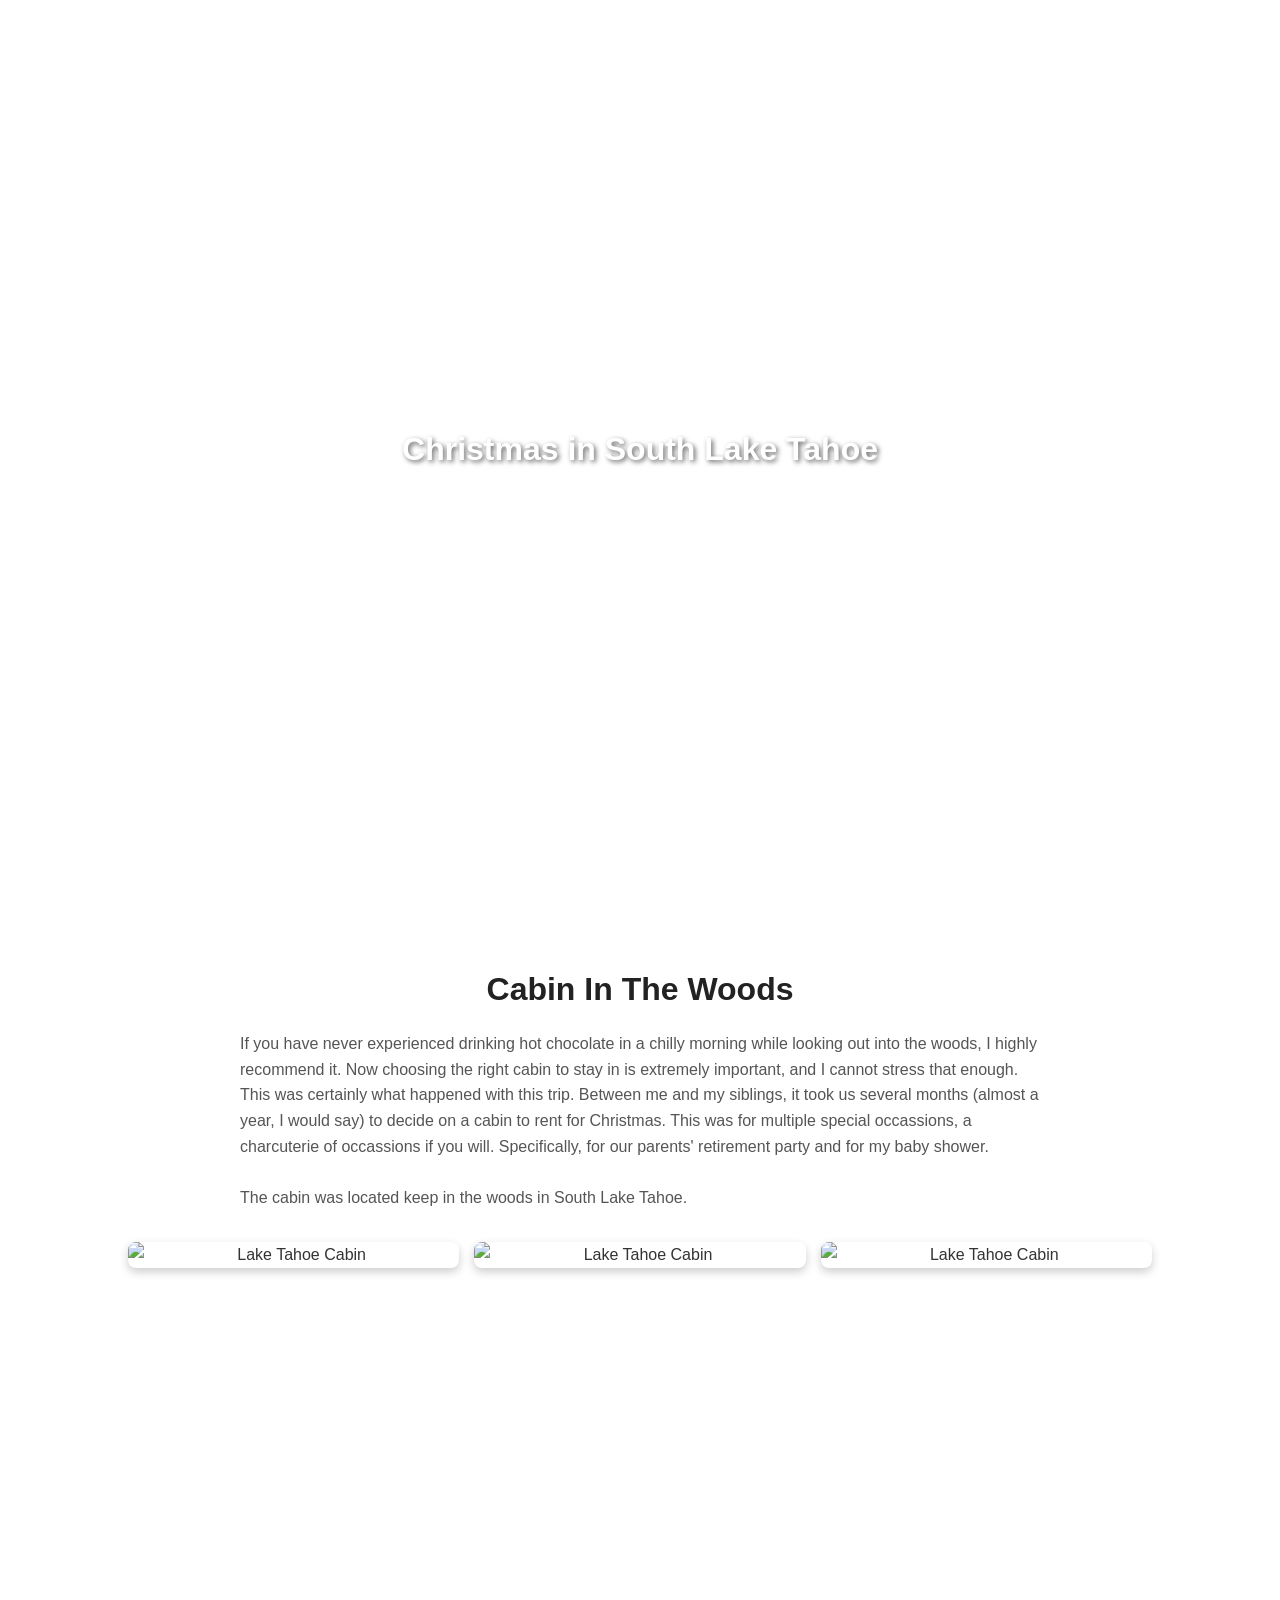
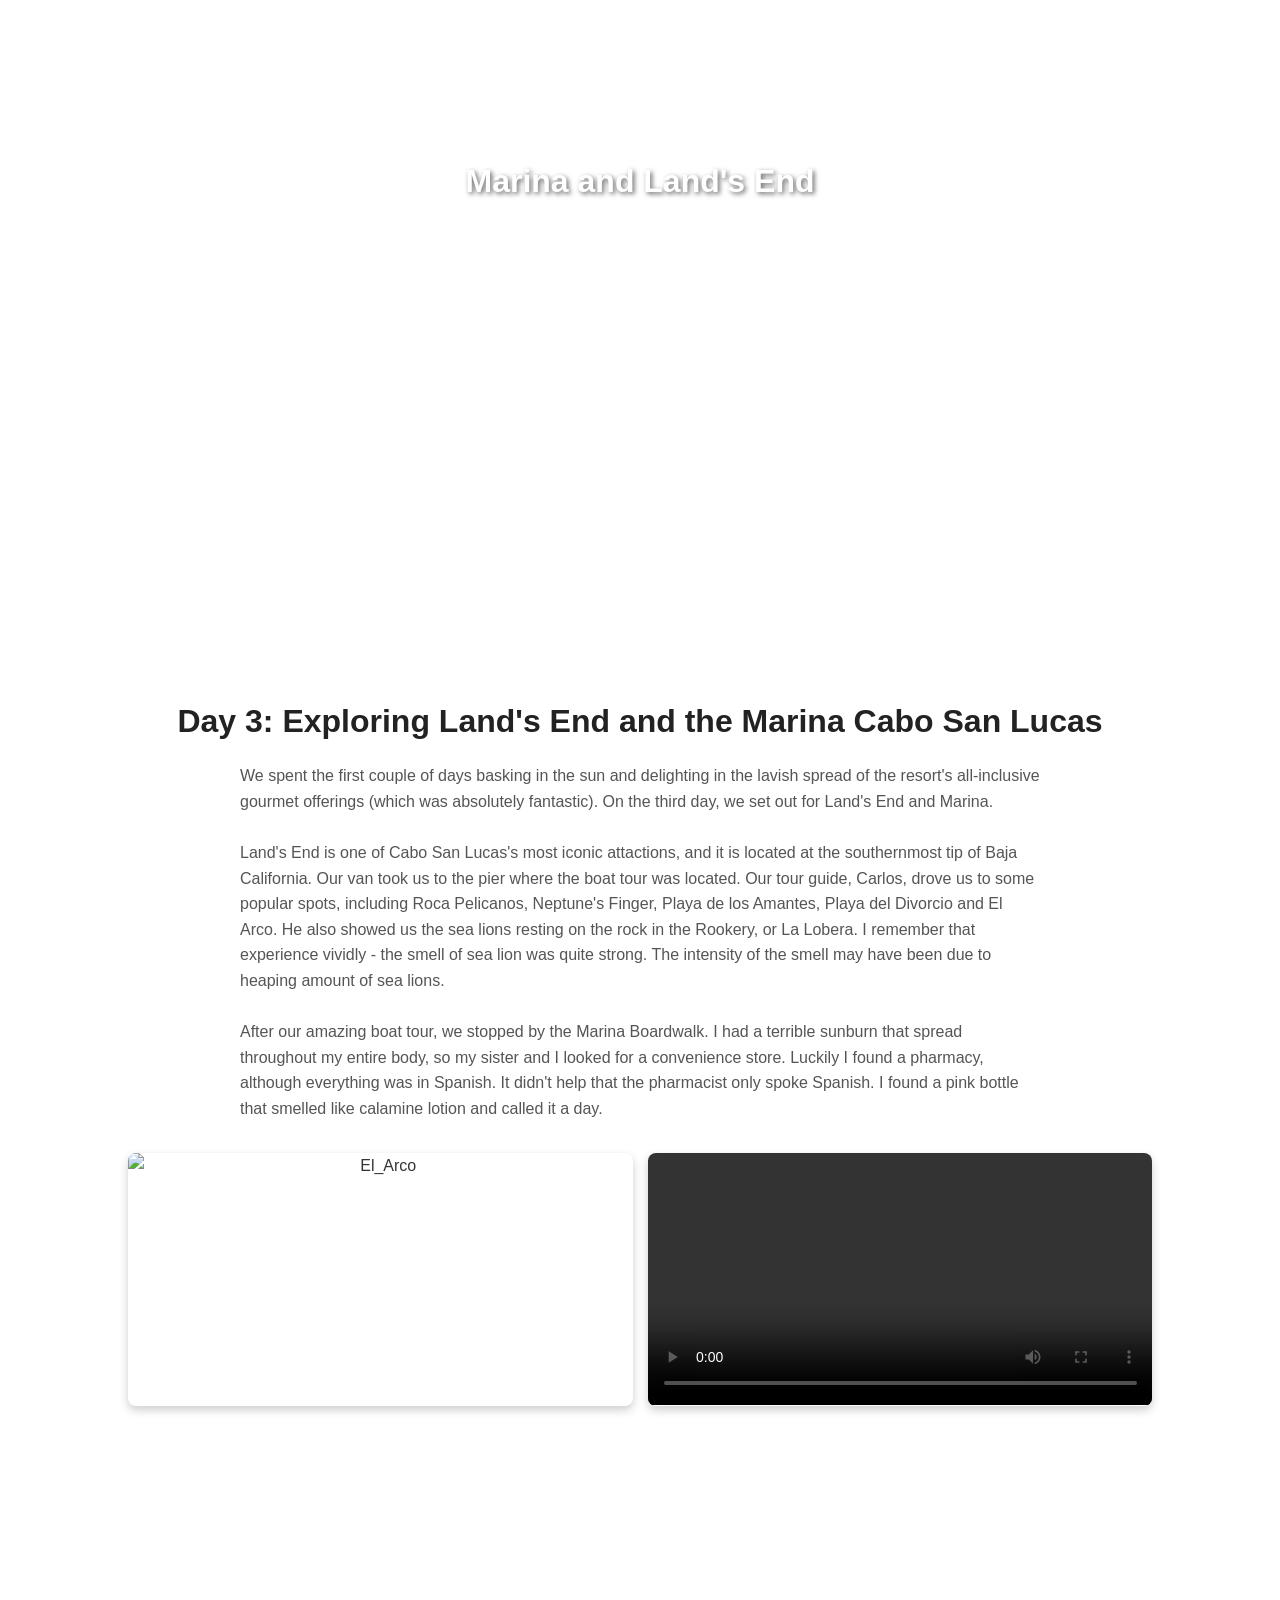
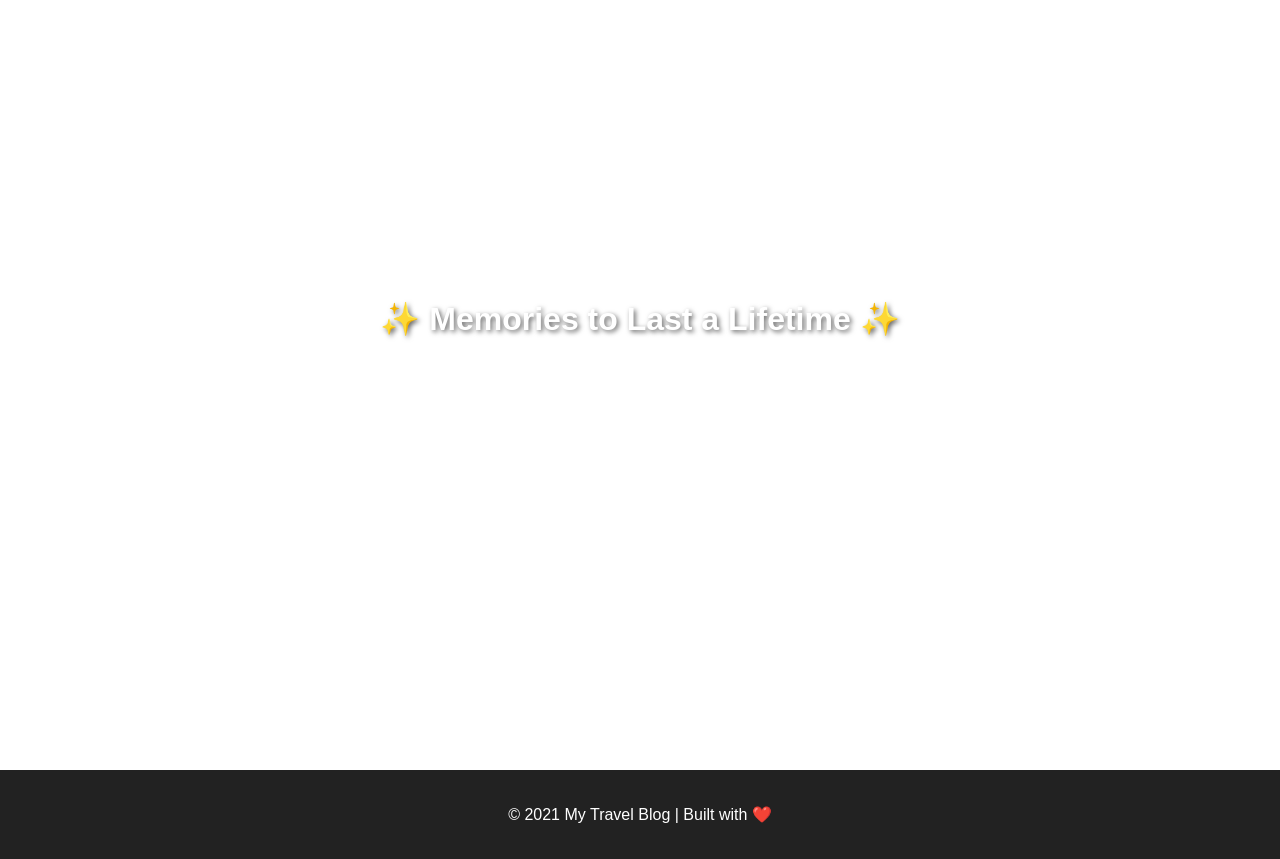
==== cabin_christmas.html @ e279a7be "Commit Changes" ====
<!DOCTYPE html>
<html lang="en">
<head>
  <meta charset="UTF-8">
  <meta name="viewport" content="width=device-width, initial-scale=1.0">
  <title>Travel Blog</title>
  <style>
    /* General Reset */
    * {
      margin: 0;
      padding: 0;
      box-sizing: border-box;
      font-family: "Segoe UI", sans-serif;
    }

    body {
      line-height: 1.6;
      color: #333;
    }

    /* Parallax sections */
    .parallax {
      height: 100vh;
      background-attachment: fixed;
      background-position: center;
      background-repeat: no-repeat;
      background-size: cover;
      display: flex;
      justify-content: center;
      align-items: center;
      color: white;
      text-shadow: 2px 2px 5px rgba(0,0,0,0.6);
      font-size: 2rem;
      font-weight: bold;
    }

    /* Story text section */
    .content {
      padding: 4rem 10%;
      background: #fff;
      text-align: center;
    }

    .content h2 {
      font-size: 2rem;
      margin-bottom: 1rem;
      color: #222;
    }

    .content p {
      max-width: 800px;
      margin: auto;
      font-size: 1.0rem;
      color: #555;
      text-align: left;
    }

    /* Gallery style */
    .gallery {
      display: grid;
      grid-template-columns: repeat(auto-fit, minmax(250px, 1fr));
      gap: 15px;
      margin-top: 2rem;
    }

    .gallery img,
    .gallery video {
      width: 100%;
      border-radius: 8px;
      box-shadow: 0 4px 10px rgba(0,0,0,0.2);
      transition: transform 0.3s ease;
    }

    .gallery img:hover {
      transform: scale(1.05);
    }

    footer {
      text-align: center;
      padding: 2rem;
      background: #222;
      color: white;
    }
  </style>
</head>
<body>

  <!-- Parallax Hero -->
  <div class="parallax" style="background-image: url('imag/cabin1.jpg');">
    <div>Christmas in South Lake Tahoe</div>
  </div>

  <!-- Story section -->
  <section class="content">
    <h2>Cabin In The Woods</h2>
    <p>
      If you have never experienced drinking hot chocolate in a chilly morning while looking out into the woods, I highly recommend it.
      Now choosing the right cabin to stay in is extremely important, and I cannot stress that enough. This was certainly what happened with this trip.
      Between me and my siblings, it took us several months (almost a year, I would say) to decide on a cabin to rent for Christmas. This was for 
      multiple special occassions, a charcuterie of occassions if you will. Specifically, for our parents' retirement party and for my baby shower.<br><br>

      The cabin was located keep in the woods in South Lake Tahoe.  
    </p>
    <div class="gallery">
      <img src="imag/cabin0.jpg" alt="Lake Tahoe Cabin">
      <img src="imag/cabin2.jpg" alt="Lake Tahoe Cabin">
      <img src="imag/cabin4.jpg" alt="Lake Tahoe Cabin">
    </div>
  </section>

  <!-- Another Parallax -->
  <div class="parallax" style="background-image: url('imag/Cabos_Lands_End.jpg');">
    <div>Marina and Land's End</div>
  </div>

  <!-- Another Story section -->
  <section class="content">
    <h2>Day 3: Exploring Land's End and the Marina Cabo San Lucas</h2>
    <p>
      We spent the first couple of days basking in the sun and delighting in the lavish spread of
      the resort's all-inclusive gourmet offerings (which was absolutely fantastic). On the third
      day, we set out for Land's End and Marina. <br><br>
      
      Land's End is one of Cabo San Lucas's most iconic 
      attactions, and it is located at the southernmost tip of Baja California. Our van took us to 
      the pier where the boat tour was located. Our tour guide, Carlos, drove us to some popular
      spots, including Roca Pelicanos, Neptune's Finger, Playa de los Amantes, Playa del Divorcio and 
      El Arco. He also showed us the sea lions resting on the rock in the Rookery, or La Lobera. I 
      remember that experience vividly - the smell of sea lion was quite strong. The intensity of the 
      smell may have been due to heaping amount of sea lions. <br><br>
      
      After our amazing boat tour, we stopped by the Marina Boardwalk. I had a terrible sunburn that
      spread throughout my entire body, so my sister and I looked for a convenience store. Luckily I 
      found a pharmacy, although everything was in Spanish. It didn't help that the pharmacist only
      spoke Spanish. I found a pink bottle that smelled like calamine lotion and called it a day.
    </p>
    <div class="gallery">
      <img src="imag/Cabos_El_Arco.jpg" alt="El_Arco">
      <!-- <img src="imag/Cabos_Lands_End.jpg" alt="Cabos_Lands_End"> -->
      <!---Video inside gallery-->
      <video controls>
        <source src="imag/Cabos_Marina.mp4" type="video/mp4">
        Your browser does not support the video tag
      </video>
    </div>
  </section>

  <!-- Ending Parallax -->
  <div class="parallax" style="background-image: url('imag/Cabos4.jpeg');">
    <div>✨ Memories to Last a Lifetime ✨</div>
  </div>

  <footer>
    <p>© 2021 My Travel Blog | Built with ❤️</p>
  </footer>

</body>
</html>
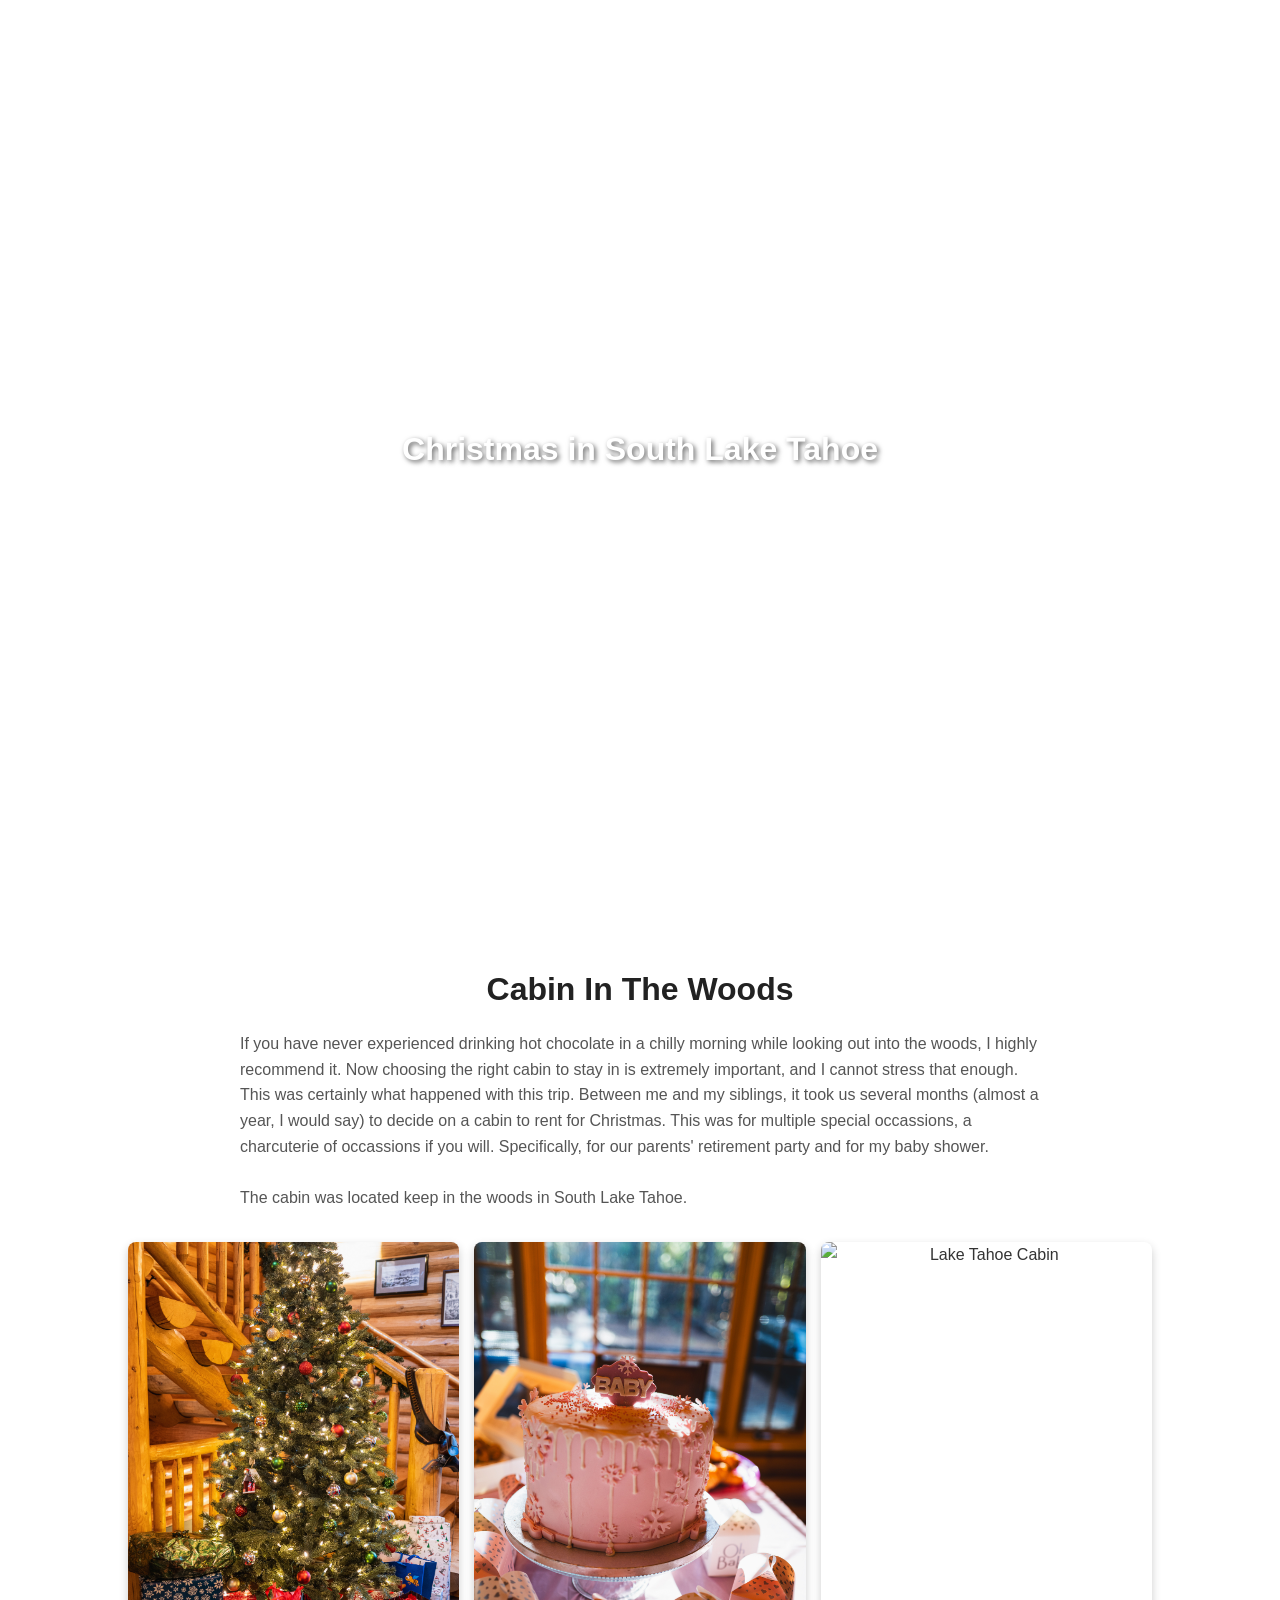
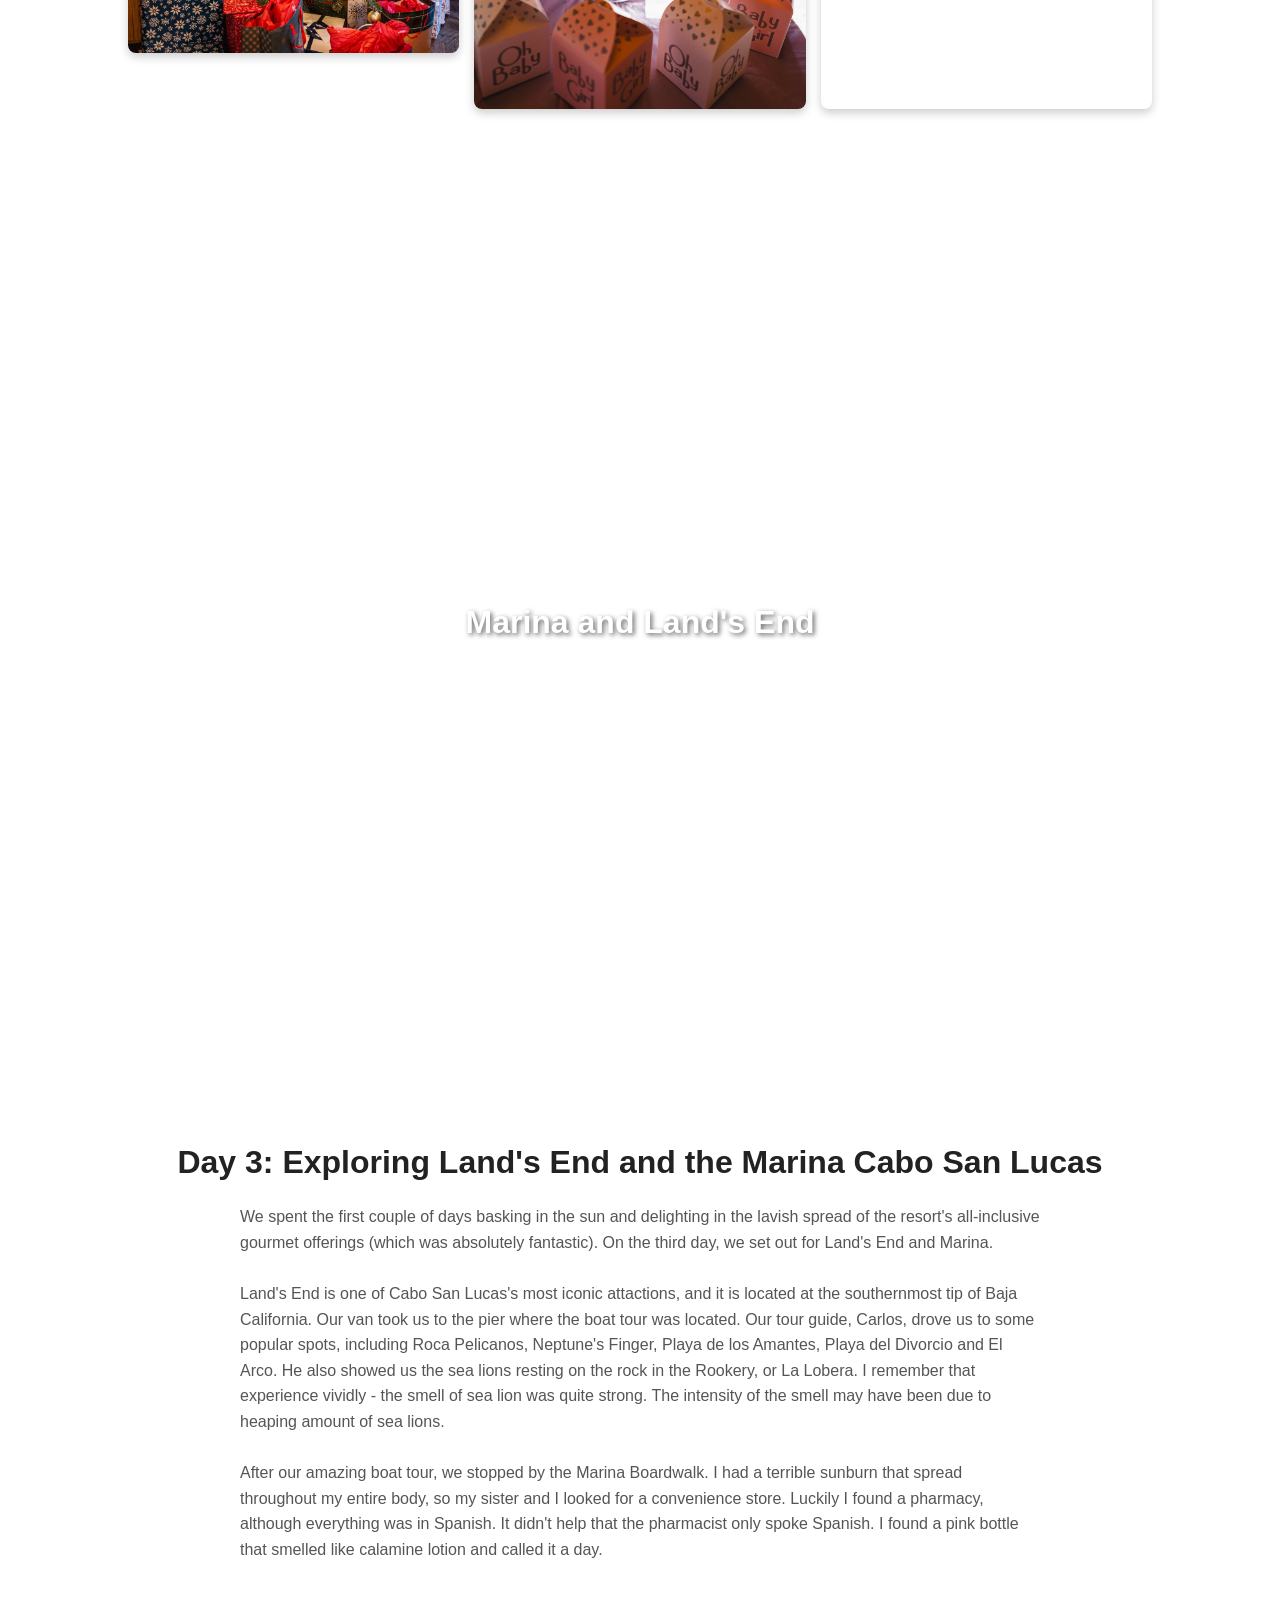
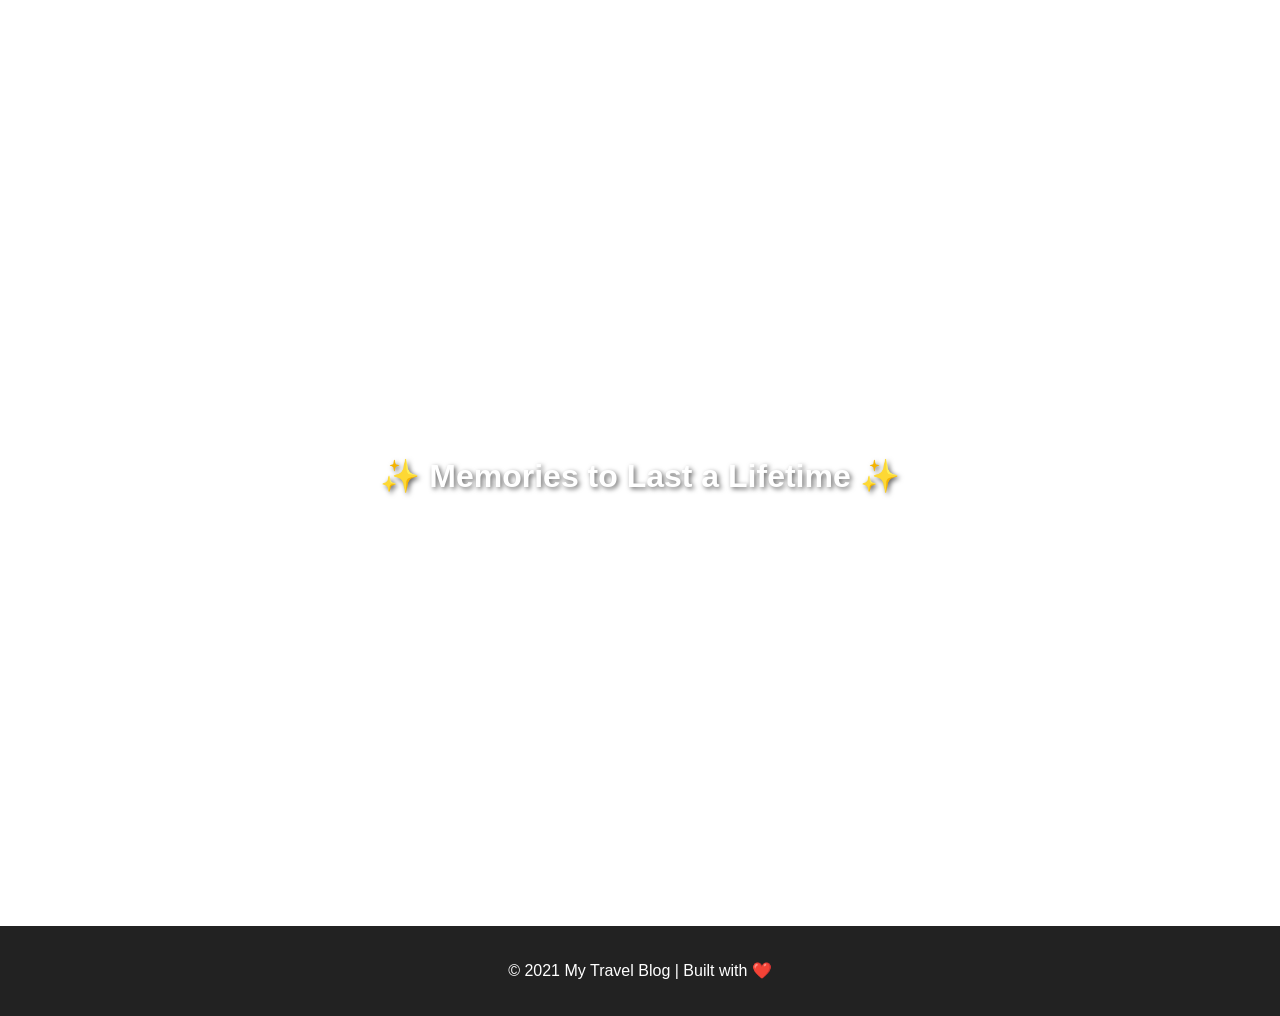
==== commit 46779942: "Third commit" ====
--- a/cabin_christmas.html
+++ b/cabin_christmas.html
@@ -86,7 +86,7 @@
 <body>
 
   <!-- Parallax Hero -->
-  <div class="parallax" style="background-image: url('imag/cabin1.jpg');">
+  <div class="parallax" style="background-image: url('imag_7/cabin1.jpg');">
     <div>Christmas in South Lake Tahoe</div>
   </div>
 
@@ -102,9 +102,9 @@
       The cabin was located keep in the woods in South Lake Tahoe.  
     </p>
     <div class="gallery">
-      <img src="imag/cabin0.jpg" alt="Lake Tahoe Cabin">
-      <img src="imag/cabin2.jpg" alt="Lake Tahoe Cabin">
-      <img src="imag/cabin4.jpg" alt="Lake Tahoe Cabin">
+      <img src="imag_2/cabin0.jpg" alt="Lake Tahoe Cabin">
+      <img src="imag_2/cabin2.jpg" alt="Lake Tahoe Cabin">
+      <img src="imag_5/cabin4.jpg" alt="Lake Tahoe Cabin">
     </div>
   </section>
 
@@ -134,15 +134,6 @@
       found a pharmacy, although everything was in Spanish. It didn't help that the pharmacist only
       spoke Spanish. I found a pink bottle that smelled like calamine lotion and called it a day.
     </p>
-    <div class="gallery">
-      <img src="imag/Cabos_El_Arco.jpg" alt="El_Arco">
-      <!-- <img src="imag/Cabos_Lands_End.jpg" alt="Cabos_Lands_End"> -->
-      <!---Video inside gallery-->
-      <video controls>
-        <source src="imag/Cabos_Marina.mp4" type="video/mp4">
-        Your browser does not support the video tag
-      </video>
-    </div>
   </section>
 
   <!-- Ending Parallax -->
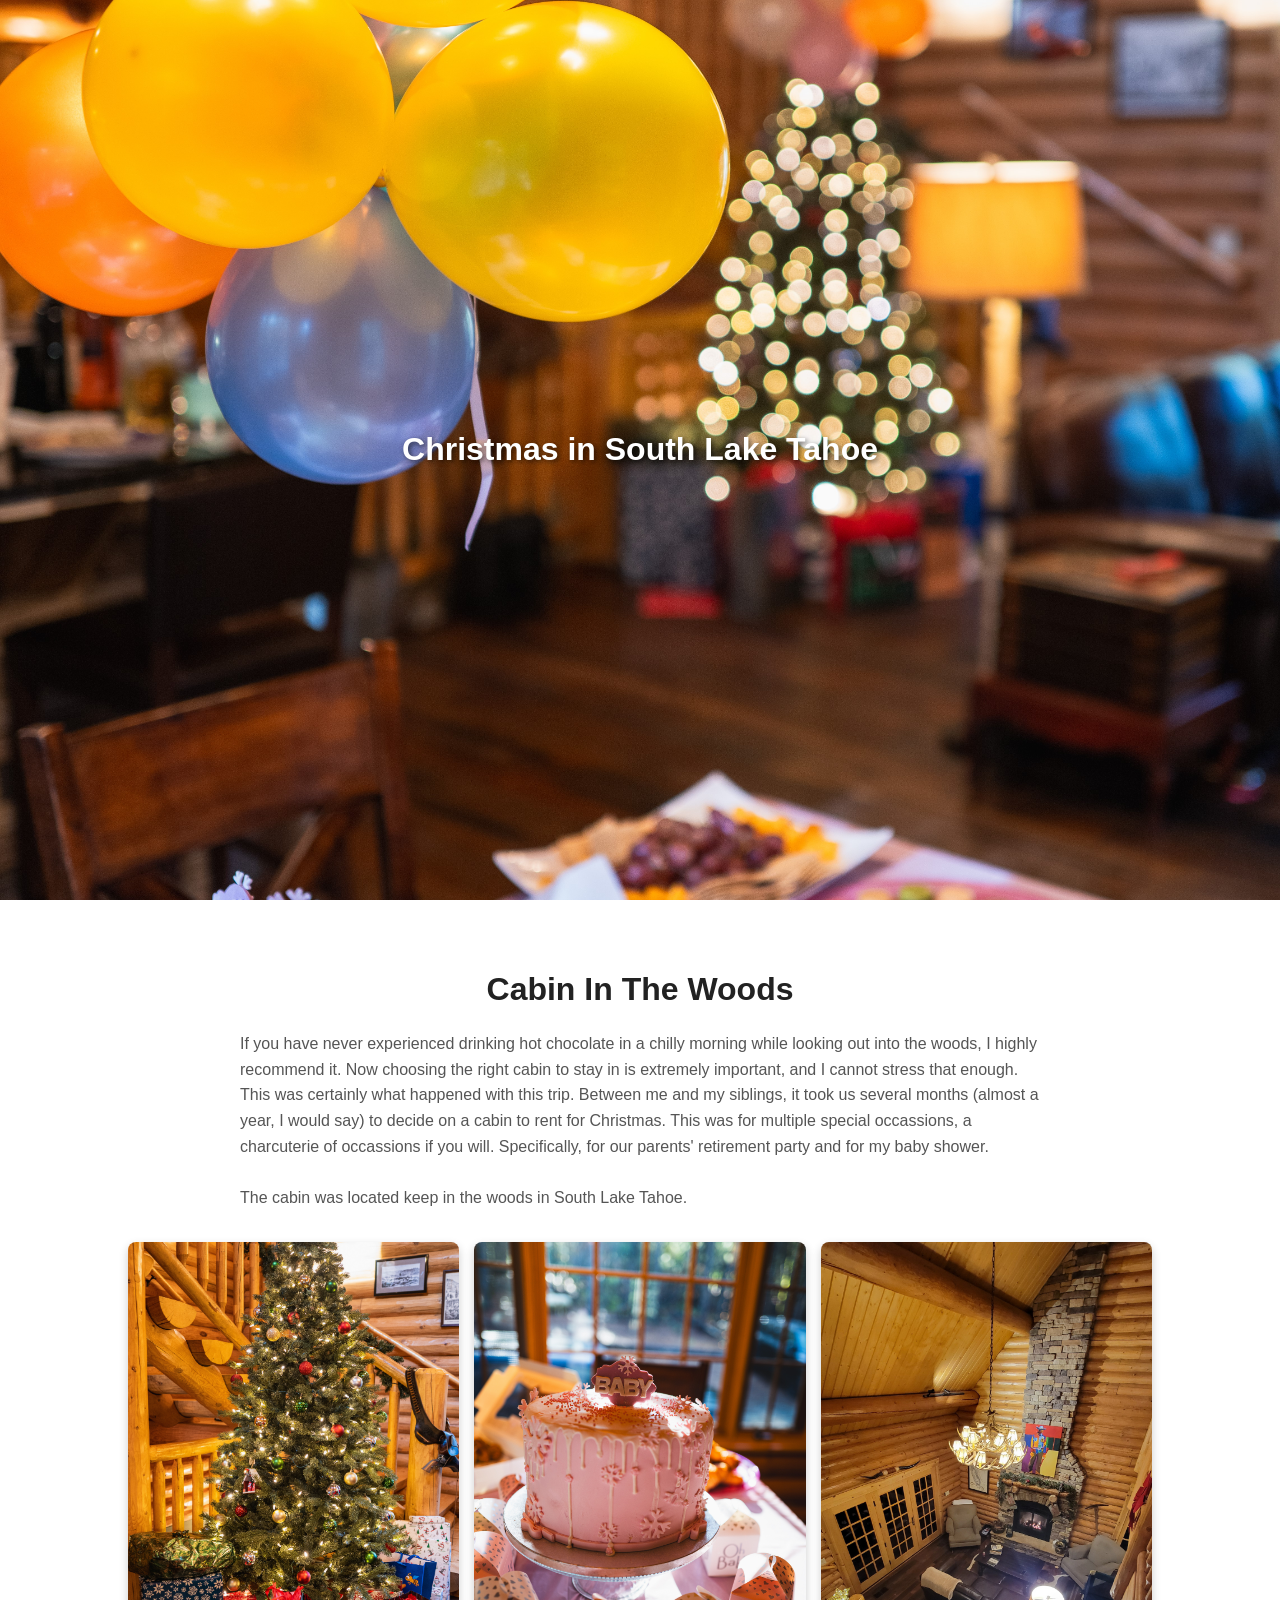
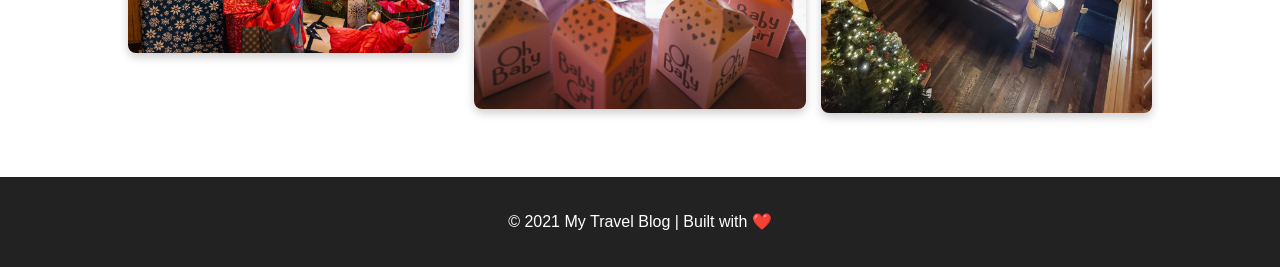
==== commit b0412abd: "Fifth commit" ====
--- a/cabin_christmas.html
+++ b/cabin_christmas.html
@@ -108,39 +108,6 @@
     </div>
   </section>
 
-  <!-- Another Parallax -->
-  <div class="parallax" style="background-image: url('imag/Cabos_Lands_End.jpg');">
-    <div>Marina and Land's End</div>
-  </div>
-
-  <!-- Another Story section -->
-  <section class="content">
-    <h2>Day 3: Exploring Land's End and the Marina Cabo San Lucas</h2>
-    <p>
-      We spent the first couple of days basking in the sun and delighting in the lavish spread of
-      the resort's all-inclusive gourmet offerings (which was absolutely fantastic). On the third
-      day, we set out for Land's End and Marina. <br><br>
-      
-      Land's End is one of Cabo San Lucas's most iconic 
-      attactions, and it is located at the southernmost tip of Baja California. Our van took us to 
-      the pier where the boat tour was located. Our tour guide, Carlos, drove us to some popular
-      spots, including Roca Pelicanos, Neptune's Finger, Playa de los Amantes, Playa del Divorcio and 
-      El Arco. He also showed us the sea lions resting on the rock in the Rookery, or La Lobera. I 
-      remember that experience vividly - the smell of sea lion was quite strong. The intensity of the 
-      smell may have been due to heaping amount of sea lions. <br><br>
-      
-      After our amazing boat tour, we stopped by the Marina Boardwalk. I had a terrible sunburn that
-      spread throughout my entire body, so my sister and I looked for a convenience store. Luckily I 
-      found a pharmacy, although everything was in Spanish. It didn't help that the pharmacist only
-      spoke Spanish. I found a pink bottle that smelled like calamine lotion and called it a day.
-    </p>
-  </section>
-
-  <!-- Ending Parallax -->
-  <div class="parallax" style="background-image: url('imag/Cabos4.jpeg');">
-    <div>✨ Memories to Last a Lifetime ✨</div>
-  </div>
-
   <footer>
     <p>© 2021 My Travel Blog | Built with ❤️</p>
   </footer>
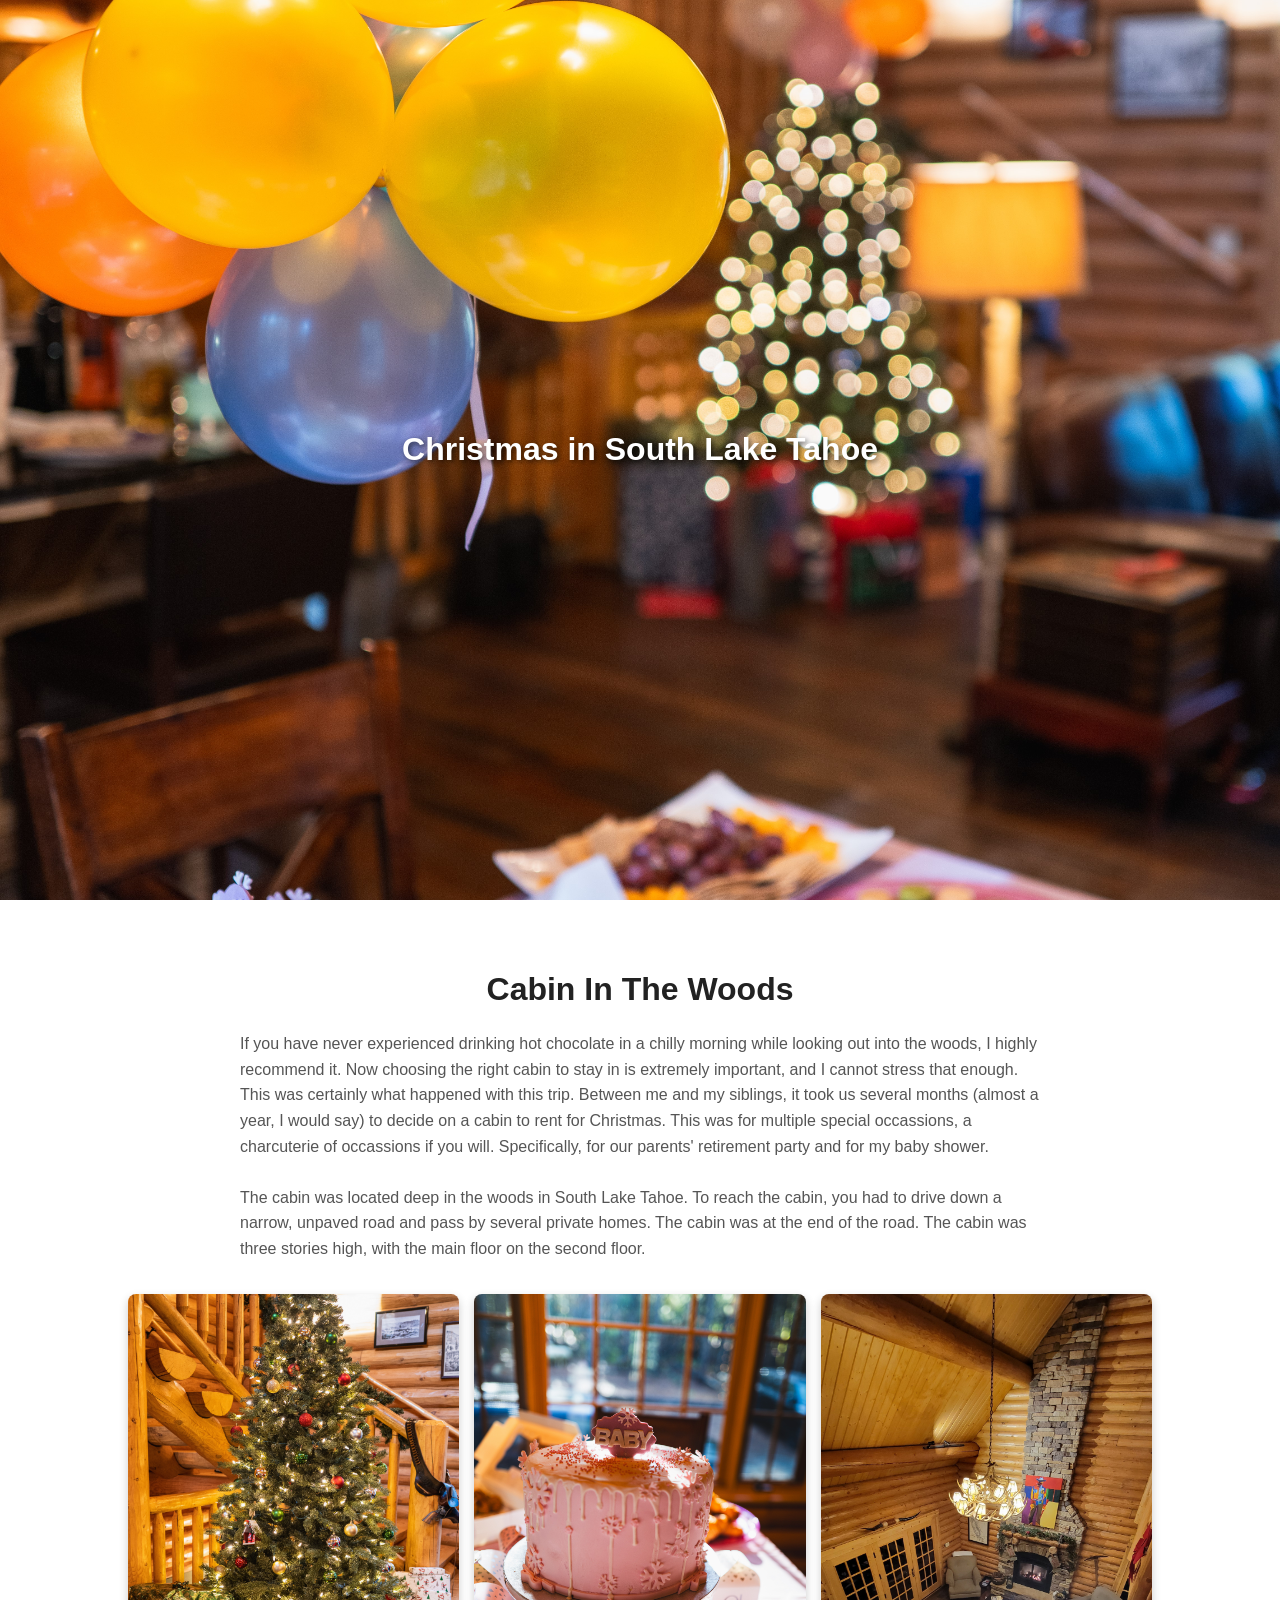
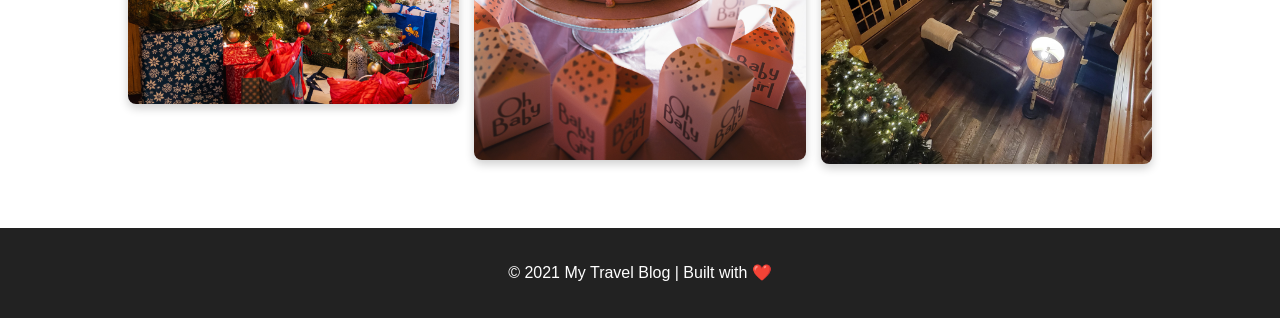
==== commit 305ccef8: "Update cabin_christmas.html" ====
--- a/cabin_christmas.html
+++ b/cabin_christmas.html
@@ -99,7 +99,8 @@
       Between me and my siblings, it took us several months (almost a year, I would say) to decide on a cabin to rent for Christmas. This was for 
       multiple special occassions, a charcuterie of occassions if you will. Specifically, for our parents' retirement party and for my baby shower.<br><br>
 
-      The cabin was located keep in the woods in South Lake Tahoe.  
+      The cabin was located deep in the woods in South Lake Tahoe. To reach the cabin, you had to drive down a narrow, unpaved road and pass by several private
+      homes. The cabin was at the end of the road. The cabin was three stories high, with the main floor on the second floor.
     </p>
     <div class="gallery">
       <img src="imag_2/cabin0.jpg" alt="Lake Tahoe Cabin">
@@ -114,3 +115,4 @@
 
 </body>
 </html>
+
